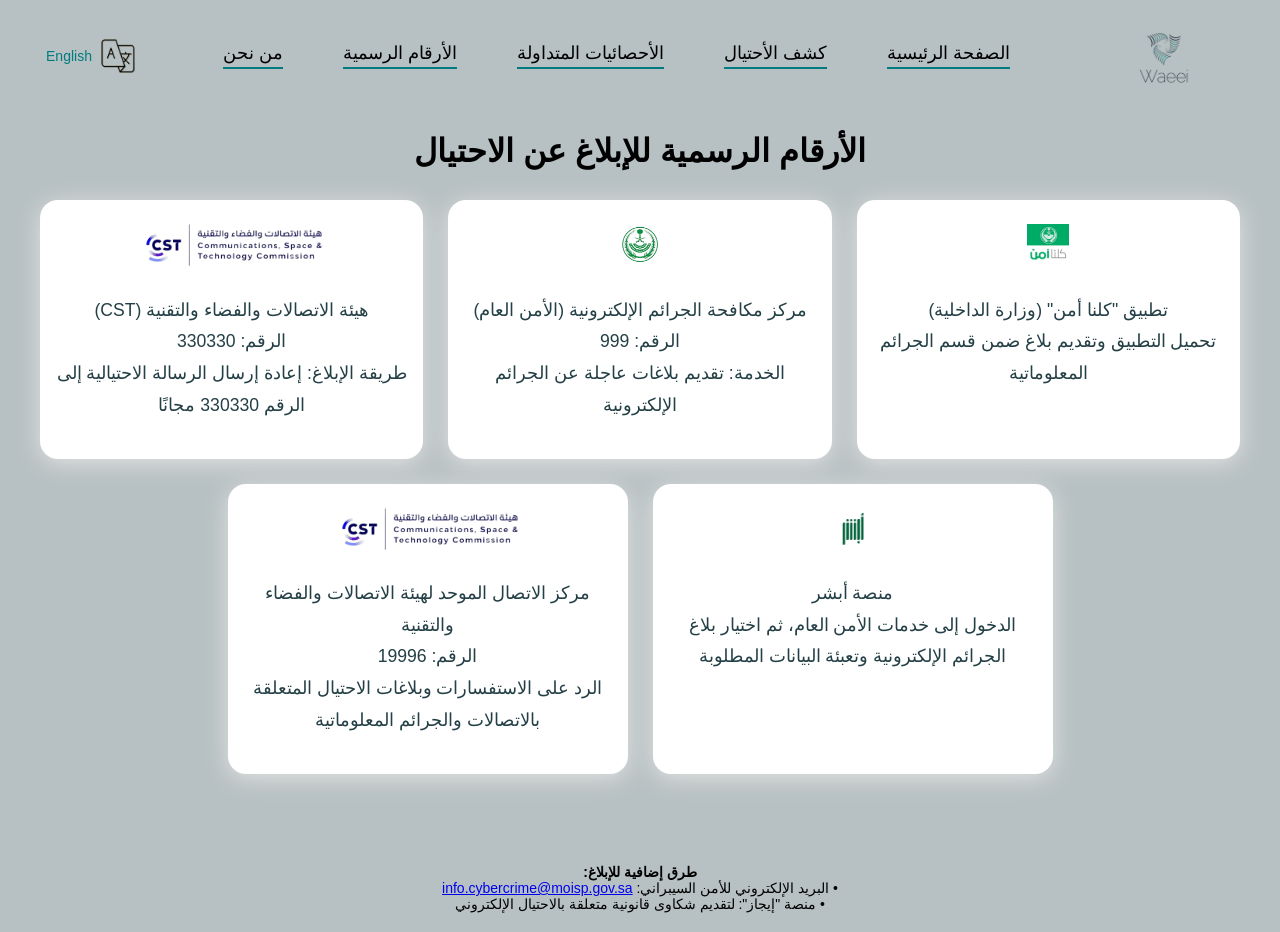
==== call page.html @ 9a3fac6f "waeei team" ====
<!DOCTYPE html>
<html lang="ar" dir="rtl">
<head>
  <meta charset="UTF-8">
  <title>الأرقام الرسمية للإبلاغ عن الاحتيال</title>
  <link rel="stylesheet" href="style.css">
  <style>

body {
  font-family: Arial, sans-serif;
  background: #b7c0c2;
  margin: 0;
  padding: 0;
  min-height: 100vh;
  color: #000;
  text-align: center;
  /*
  overflow: hidden;
  justify-content: center;
  align-items: center;
  
  display: flex;
  flex-direction: column;*/
}

header {
  display: flex;
  align-items: center;
  padding: 15px 40px;
}



.logo {
  margin-left: auto;
}


.menu {
  display: flex;
  gap: 60px;
  margin: 0 auto;
  justify-content: center;

}

.menu div {
  position: relative;
  font-size: 18px;
  cursor: pointer;
  padding-bottom: 5px; 
  }


.menu div::after {
  content: "";
  position: absolute;
  left: 0;
  bottom: 0;
  width: 100%;
  height: 2px;
  background-color: #007b7f; 
}


.logo img {
  height: 77px;
  
}

.lang-switch {
  background: none;
  border: none;
  cursor: pointer;
  font-size: 14px;
  display: flex;
  align-items: center;
  gap: 6px;
  color: #007b7f;
}

.lang-switch img {
  height: 40px;
} 

.lang-wrap {
  margin-right: auto;
  display: flex;
  align-items: center;
}



h1 {
  margin: 20px 5;
}

.numbers-details {
  margin: 30px auto 0 auto;
  max-width: 1200px;
  display: flex;
  flex-wrap: wrap;
  justify-content: center;
  gap: 25px;
  padding-bottom: 30px;
}
.numbers-details .num-card {
  background: #fff;
  border-radius: 18px;
  box-shadow: 0 4px 24px #e3e3e3;
  padding: 24px 15px 20px 15px;
  flex: 1 1 300px;
  min-width: 250px;
  max-width: 370px;
  text-align: center;
  font-size: 1.1rem;
  color: #244046;
  line-height: 1.8;
}
.numbers-details .num-card img {
  height: 42px;
}

.card:hover {
  transform: scale(1.05);
}

.card img {
  max-width: 100%;
  height: 120px;
  object-fit: contain;
  margin-bottom: 10px;
}

.footer {
  background: #b7c0c2;
  padding: 20px;
  margin-top: 40px;
  text-align: center;
  font-size: 14px;
}
  </style>
</head>
<body>
  <header>
        
    <div class="logo">
        <img src="logo Waaie.png" alt="Waeei Logo">
    </div>
        
    <nav class="menu">
      <div>الصفحة الرئيسية</div>
      <div>كشف الأحتيال</div>
      <div>الأحصائيات المتداولة</div>
      <div>الأرقام الرسمية</div>
      <div> من نحن</div>
    </nav>

    <div class="lang-wrap" >
      <button id="lang-switch-btn" class="lang-switch" aria-label="تبديل اللغة" >
      <img id="lang-icon" src="lang.png" alt="lang icon">

      <span id="lang-text">English</span>
      </button>
    </div>
        
        
         
  </header>

  <h1>الأرقام الرسمية للإبلاغ عن الاحتيال</h1>

  <div class="numbers-details">
    <div class="num-card" onclick="goTo('https://www.moi.gov.sa')">
      <img src="kuluna amn.jpeg" alt="كلنا أمن">
      <p>تطبيق "كلنا أمن" (وزارة الداخلية)<br>تحميل التطبيق وتقديم بلاغ ضمن قسم الجرائم المعلوماتية</p>
    </div>

    <div class="num-card" onclick="goTo('https://www.moi.gov.sa')">
      <img src="public Security.png" alt="الأمن العام">
      <p>مركز مكافحة الجرائم الإلكترونية (الأمن العام)<br>الرقم: 999<br>الخدمة: تقديم بلاغات عاجلة عن الجرائم الإلكترونية</p>
    </div>

    <div class="num-card" onclick="goTo('https://www.cst.gov.sa')">
      <img src="cst.png"alt="هيئة الاتصالات">
      <p>هيئة الاتصالات والفضاء والتقنية (CST)<br>الرقم: 330330<br>طريقة الإبلاغ: إعادة إرسال الرسالة الاحتيالية إلى الرقم 330330 مجانًا</p>
    </div>
 
   
    <div class="num-card" onclick="goTo('https://www.absher.sa')">
      <img src="absher.png" alt="أبشر">
      <p>منصة أبشر<br>الدخول إلى خدمات الأمن العام، ثم اختيار بلاغ الجرائم الإلكترونية وتعبئة البيانات المطلوبة</p>
    </div>

    <div class="num-card" onclick="goTo('https://www.cst.gov.sa')">
      <img src="cst.png" alt="مركز الاتصال الموحد">
      <p>مركز الاتصال الموحد لهيئة الاتصالات والفضاء والتقنية<br>الرقم: 19996<br>الرد على الاستفسارات وبلاغات الاحتيال المتعلقة بالاتصالات والجرائم المعلوماتية</p>
    </div>
   </div>
 

  <div class="footer">
    <strong>طرق إضافية للإبلاغ:</strong><br>
    • البريد الإلكتروني للأمن السيبراني: <a href="mailto:info.cybercrime@moisp.gov.sa">info.cybercrime@moisp.gov.sa</a><br>
    • منصة "إيجاز": لتقديم شكاوى قانونية متعلقة بالاحتيال الإلكتروني
  </div>








  <script>
    function goTo(url) {
  if (!url) return;
  window.open(url, '_blank', 'noopener,noreferrer');
}

document.addEventListener('DOMContentLoaded', function () {
  const cards = Array.from(document.querySelectorAll('.card'));
  cards.forEach(card => {
    if (!card.hasAttribute('tabindex')) card.setAttribute('tabindex', '0');
    const dataUrl = card.getAttribute('data-url');
    card.addEventListener('click', (e) => {
      const target = e.target;
      if (target.tagName.toLowerCase() === 'a') return;
      if (dataUrl) goTo(dataUrl);
      else {
        const onclickAttr = card.getAttribute('onclick');
        if (onclickAttr) {
          try {
            const match = onclickAttr.match(/goTo\(['"](.+?)['"]\)/);
            if (match && match[1]) goTo(match[1]);
          } catch (err) {
            console.warn('Failed to execute onclick fallback', err);
          }
        }
      }
    });
    card.addEventListener('keydown', (e) => {
      if (e.key === 'Enter' || e.key === ' ' || e.key === 'Spacebar') {
        e.preventDefault();
        card.click();
      }
    });
    card.addEventListener('focus', () => card.classList.add('focused'));
    card.addEventListener('blur', () => card.classList.remove('focused'));
  });
});

 document.addEventListener('DOMContentLoaded', function () {
      let current = 'ar';

      const translations = {
        ar: {
          title: `شاك في الرابط الي وصلك ومتردد تفتحه؟
               لا تشيل هم ،موقعنا واعي جاب لك الحل!  
               تعال شيك عليه بالذكاء الاصطناعي قبل لا تتهور.
               "خلك واعي”  ولا تخاطر!`,
          desc: `واعي الذكي بيكون معك خطوة بخطوة عشان يكشف لك المحتالين،
            ويحلل الرسائل ،الأرقام،والصور عشان يحميك من أي خداع رقمي.
           كل هذا مدعوم بأقوى تقنيات الذكاء الاصطناعي، يعني حماية ذكية وعلى أعلى مستوى`,
          btn1: 'جرب الآن',
          btn2: 'تواصل معنا',
          nav: ['الصفحة الرئيسية','كشف الاحتيال','الإحصاءات المتداولة','من نحن'],
          icon: 'lang.png',
          switchLabel: 'English',
          footer: '©️ 2025 جميع الحقوق محفوظة لموقع واعي',
          dir: 'rtl',
          htmlLang: 'ar'
        },
        en: {
          title: `?Suspicious about a link you received
             !No worries, Waeei has the solution  
             .Check it with AI before you take risks
            !Stay Aware” and don’t gamble with safety"`,
          desc: `Waeei AI will be with you step by step to detect fraudsters,
           analyze messages, numbers, and images to protect you from any digital scams.
           All powered by advanced Artificial Intelligence for maximum smart protection.`,
          btn1: 'Try Now',
          btn2: 'Contact Us',
          nav: ['Home','Fraud Check','Statistics','About'],
          icon: 'lang.png',
          switchLabel: 'Arabic',
          footer: '©️ 2025 All Rights Reserved for Waeei',
          dir: 'ltr',
          htmlLang: 'en'
        }
      };

      const titleEl = document.getElementById('title');
      const descEl = document.getElementById('desc');
      const btn1 = document.getElementById('btn1');
      const btn2 = document.getElementById('btn2');
      const langBtn = document.getElementById('lang-switch-btn');
      const langIcon = document.getElementById('lang-icon');
      const langText = document.getElementById('lang-text');
      const navItems = document.querySelectorAll('nav > div');
      const footerEl = document.getElementById('footer');

      function updateUI(lang) {
        const t = translations[lang];
        titleEl.textContent = t.title;
        descEl.textContent = t.desc;
        btn1.textContent = t.btn1;
        btn2.textContent = t.btn2;
        navItems.forEach((el, i) => { el.textContent = t.nav[i] || ''; });
        langIcon.src = t.icon;
        langText.textContent = t.switchLabel;
        footerEl.textContent = t.footer;

        document.documentElement.lang = t.htmlLang;
        document.body.dir = t.dir;
        current = lang;
      }

      langBtn.addEventListener('click', function () {
        updateUI(current === 'ar' ? 'en' : 'ar');
      });

      updateUI(current);
});
  </script>
</body>
</html>
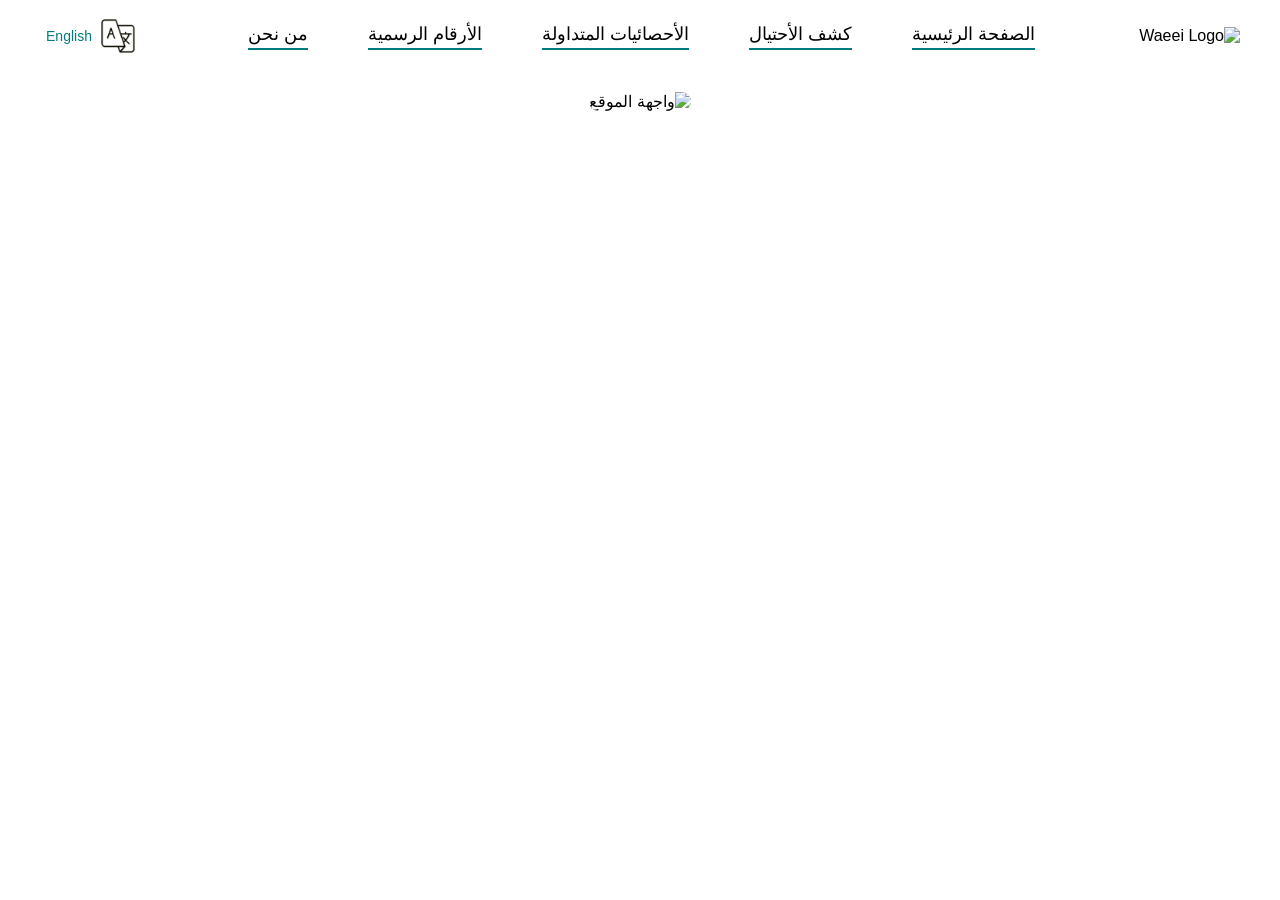
==== commit 0e5234b2: "call page.html" ====
--- a/call page.html
+++ b/call page.html
@@ -8,19 +8,15 @@
 
 body {
   font-family: Arial, sans-serif;
-  background: #b7c0c2;
+  background-image: url("Warning interface Background.svg"); 
+  background-repeat: no-repeat;
+  background-size: cover;
   margin: 0;
   padding: 0;
   min-height: 100vh;
   color: #000;
   text-align: center;
-  /*
-  overflow: hidden;
-  justify-content: center;
-  align-items: center;
-  
-  display: flex;
-  flex-direction: column;*/
+
 }
 
 header {
@@ -90,69 +86,20 @@
 }
 
 
-
-h1 {
-  margin: 20px 5;
-}
-
-.numbers-details {
-  margin: 30px auto 0 auto;
-  max-width: 1200px;
-  display: flex;
-  flex-wrap: wrap;
-  justify-content: center;
-  gap: 25px;
-  padding-bottom: 30px;
-}
-.numbers-details .num-card {
-  background: #fff;
-  border-radius: 18px;
-  box-shadow: 0 4px 24px #e3e3e3;
-  padding: 24px 15px 20px 15px;
-  flex: 1 1 300px;
-  min-width: 250px;
-  max-width: 370px;
-  text-align: center;
-  font-size: 1.1rem;
-  color: #244046;
-  line-height: 1.8;
-}
-.numbers-details .num-card img {
-  height: 42px;
-}
-
-.card:hover {
-  transform: scale(1.05);
-}
-
-.card img {
-  max-width: 100%;
-  height: 120px;
-  object-fit: contain;
-  margin-bottom: 10px;
-}
-
-.footer {
-  background: #b7c0c2;
-  padding: 20px;
-  margin-top: 40px;
-  text-align: center;
-  font-size: 14px;
-}
   </style>
 </head>
 <body>
   <header>
         
     <div class="logo">
-        <img src="logo Waaie.png" alt="Waeei Logo">
+        <img src="logo Waeei.png" alt="Waeei Logo">
     </div>
         
     <nav class="menu">
       <div>الصفحة الرئيسية</div>
       <div>كشف الأحتيال</div>
       <div>الأحصائيات المتداولة</div>
-      <div>الأرقام الرسمية</div>
+      <div> الأرقام الرسمية</div>
       <div> من نحن</div>
     </nav>
 
@@ -168,160 +115,103 @@
          
   </header>
 
-  <h1>الأرقام الرسمية للإبلاغ عن الاحتيال</h1>
-
-  <div class="numbers-details">
-    <div class="num-card" onclick="goTo('https://www.moi.gov.sa')">
-      <img src="kuluna amn.jpeg" alt="كلنا أمن">
-      <p>تطبيق "كلنا أمن" (وزارة الداخلية)<br>تحميل التطبيق وتقديم بلاغ ضمن قسم الجرائم المعلوماتية</p>
-    </div>
-
-    <div class="num-card" onclick="goTo('https://www.moi.gov.sa')">
-      <img src="public Security.png" alt="الأمن العام">
-      <p>مركز مكافحة الجرائم الإلكترونية (الأمن العام)<br>الرقم: 999<br>الخدمة: تقديم بلاغات عاجلة عن الجرائم الإلكترونية</p>
-    </div>
-
-    <div class="num-card" onclick="goTo('https://www.cst.gov.sa')">
-      <img src="cst.png"alt="هيئة الاتصالات">
-      <p>هيئة الاتصالات والفضاء والتقنية (CST)<br>الرقم: 330330<br>طريقة الإبلاغ: إعادة إرسال الرسالة الاحتيالية إلى الرقم 330330 مجانًا</p>
-    </div>
- 
-   
-    <div class="num-card" onclick="goTo('https://www.absher.sa')">
-      <img src="absher.png" alt="أبشر">
-      <p>منصة أبشر<br>الدخول إلى خدمات الأمن العام، ثم اختيار بلاغ الجرائم الإلكترونية وتعبئة البيانات المطلوبة</p>
-    </div>
-
-    <div class="num-card" onclick="goTo('https://www.cst.gov.sa')">
-      <img src="cst.png" alt="مركز الاتصال الموحد">
-      <p>مركز الاتصال الموحد لهيئة الاتصالات والفضاء والتقنية<br>الرقم: 19996<br>الرد على الاستفسارات وبلاغات الاحتيال المتعلقة بالاتصالات والجرائم المعلوماتية</p>
-    </div>
-   </div>
- 
-
-  <div class="footer">
-    <strong>طرق إضافية للإبلاغ:</strong><br>
-    • البريد الإلكتروني للأمن السيبراني: <a href="mailto:info.cybercrime@moisp.gov.sa">info.cybercrime@moisp.gov.sa</a><br>
-    • منصة "إيجاز": لتقديم شكاوى قانونية متعلقة بالاحتيال الإلكتروني
-  </div>
-
-
-
-
-
+<div style="width: 100%; text-align: center; margin: 20px 0;">
+  <img   id="main-image" src="Warning interface.svg" alt="واجهة الموقع" style="width: 100%; height: auto; border-radius: 10px;">
+</div>
 
 
 
   <script>
-    function goTo(url) {
-  if (!url) return;
-  window.open(url, '_blank', 'noopener,noreferrer');
-}
-
-document.addEventListener('DOMContentLoaded', function () {
-  const cards = Array.from(document.querySelectorAll('.card'));
-  cards.forEach(card => {
-    if (!card.hasAttribute('tabindex')) card.setAttribute('tabindex', '0');
-    const dataUrl = card.getAttribute('data-url');
-    card.addEventListener('click', (e) => {
-      const target = e.target;
-      if (target.tagName.toLowerCase() === 'a') return;
-      if (dataUrl) goTo(dataUrl);
-      else {
-        const onclickAttr = card.getAttribute('onclick');
-        if (onclickAttr) {
-          try {
-            const match = onclickAttr.match(/goTo\(['"](.+?)['"]\)/);
-            if (match && match[1]) goTo(match[1]);
-          } catch (err) {
-            console.warn('Failed to execute onclick fallback', err);
+  function goTo(url) {
+    if (!url) return;
+    window.open(url, '_blank', 'noopener,noreferrer');
+  }
+
+  document.addEventListener('DOMContentLoaded', function () {
+    const cards = Array.from(document.querySelectorAll('.card'));
+    cards.forEach(card => {
+      if (!card.hasAttribute('tabindex')) card.setAttribute('tabindex', '0');
+      const dataUrl = card.getAttribute('data-url');
+      card.addEventListener('click', (e) => {
+        const target = e.target;
+        if (target.tagName.toLowerCase() === 'a') return;
+        if (dataUrl) goTo(dataUrl);
+        else {
+          const onclickAttr = card.getAttribute('onclick');
+          if (onclickAttr) {
+            try {
+              const match = onclickAttr.match(/goTo\(['"](.+?)['"]\)/);
+              if (match && match[1]) goTo(match[1]);
+            } catch (err) {
+              console.warn('Failed to execute onclick fallback', err);
+            }
           }
         }
+      });
+      card.addEventListener('keydown', (e) => {
+        if (e.key === 'Enter' || e.key === ' ' || e.key === 'Spacebar') {
+          e.preventDefault();
+          card.click();
+        }
+      });
+      card.addEventListener('focus', () => card.classList.add('focused'));
+      card.addEventListener('blur', () => card.classList.remove('focused'));
+    });
+  });
+
+  // 🔹 نظام الترجمة مع تبديل الصورة
+  document.addEventListener('DOMContentLoaded', function () {
+    let current = 'ar';
+
+    const translations = {
+      ar: {
+      
+        nav: ['الصفحة الرئيسية','كشف الاحتيال','الأرقام الرسمية','الإحصاءات المتداولة','من نحن'],
+        icon: 'lang.png',
+        switchLabel: 'English',
+        dir: 'rtl',
+        htmlLang: 'ar',
+        image: 'Warning interface.svg' // 🖼️ الصورة العربية
+      },
+      en: {
+       
+        nav: ['Home','Fraud Check','Official figures','Statistics','About'],
+        icon: 'lang.png',
+        switchLabel: 'Arabic',
+        dir: 'ltr',
+        htmlLang: 'en',
+        image: 'Warning interface EN.svg' // 🖼️ الصورة الإنجليزية
       }
+    };
+
+
+  
+    const langIcon = document.getElementById('lang-icon');
+    const langText = document.getElementById('lang-text');
+    const navItems = document.querySelectorAll('nav > div');
+    const mainImage = document.getElementById('main-image');
+
+    function updateUI(lang) {
+      
+      navItems.forEach((el, i) => { el.textContent = t.nav[i] || ''; });
+      if (langIcon) langIcon.src = t.icon;
+      if (langText) langText.textContent = t.switchLabel;
+      if (mainImage) mainImage.src = t.image;
+
+      document.documentElement.lang = t.htmlLang;
+      document.body.dir = t.dir;
+      current = lang;
+    }
+
+    langBtn.addEventListener('click', function () {
+      updateUI(current === 'ar' ? 'en' : 'ar');
     });
-    card.addEventListener('keydown', (e) => {
-      if (e.key === 'Enter' || e.key === ' ' || e.key === 'Spacebar') {
-        e.preventDefault();
-        card.click();
-      }
-    });
-    card.addEventListener('focus', () => card.classList.add('focused'));
-    card.addEventListener('blur', () => card.classList.remove('focused'));
+
+    updateUI(current);
   });
-});
-
- document.addEventListener('DOMContentLoaded', function () {
-      let current = 'ar';
-
-      const translations = {
-        ar: {
-          title: `شاك في الرابط الي وصلك ومتردد تفتحه؟
-               لا تشيل هم ،موقعنا واعي جاب لك الحل!  
-               تعال شيك عليه بالذكاء الاصطناعي قبل لا تتهور.
-               "خلك واعي”  ولا تخاطر!`,
-          desc: `واعي الذكي بيكون معك خطوة بخطوة عشان يكشف لك المحتالين،
-            ويحلل الرسائل ،الأرقام،والصور عشان يحميك من أي خداع رقمي.
-           كل هذا مدعوم بأقوى تقنيات الذكاء الاصطناعي، يعني حماية ذكية وعلى أعلى مستوى`,
-          btn1: 'جرب الآن',
-          btn2: 'تواصل معنا',
-          nav: ['الصفحة الرئيسية','كشف الاحتيال','الإحصاءات المتداولة','من نحن'],
-          icon: 'lang.png',
-          switchLabel: 'English',
-          footer: '©️ 2025 جميع الحقوق محفوظة لموقع واعي',
-          dir: 'rtl',
-          htmlLang: 'ar'
-        },
-        en: {
-          title: `?Suspicious about a link you received
-             !No worries, Waeei has the solution  
-             .Check it with AI before you take risks
-            !Stay Aware” and don’t gamble with safety"`,
-          desc: `Waeei AI will be with you step by step to detect fraudsters,
-           analyze messages, numbers, and images to protect you from any digital scams.
-           All powered by advanced Artificial Intelligence for maximum smart protection.`,
-          btn1: 'Try Now',
-          btn2: 'Contact Us',
-          nav: ['Home','Fraud Check','Statistics','About'],
-          icon: 'lang.png',
-          switchLabel: 'Arabic',
-          footer: '©️ 2025 All Rights Reserved for Waeei',
-          dir: 'ltr',
-          htmlLang: 'en'
-        }
-      };
-
-      const titleEl = document.getElementById('title');
-      const descEl = document.getElementById('desc');
-      const btn1 = document.getElementById('btn1');
-      const btn2 = document.getElementById('btn2');
-      const langBtn = document.getElementById('lang-switch-btn');
-      const langIcon = document.getElementById('lang-icon');
-      const langText = document.getElementById('lang-text');
-      const navItems = document.querySelectorAll('nav > div');
-      const footerEl = document.getElementById('footer');
-
-      function updateUI(lang) {
-        const t = translations[lang];
-        titleEl.textContent = t.title;
-        descEl.textContent = t.desc;
-        btn1.textContent = t.btn1;
-        btn2.textContent = t.btn2;
-        navItems.forEach((el, i) => { el.textContent = t.nav[i] || ''; });
-        langIcon.src = t.icon;
-        langText.textContent = t.switchLabel;
-        footerEl.textContent = t.footer;
-
-        document.documentElement.lang = t.htmlLang;
-        document.body.dir = t.dir;
-        current = lang;
-      }
-
-      langBtn.addEventListener('click', function () {
-        updateUI(current === 'ar' ? 'en' : 'ar');
-      });
-
-      updateUI(current);
-});
-  </script>
+</script>
 </body>
-</html>+</html>
+
+
+
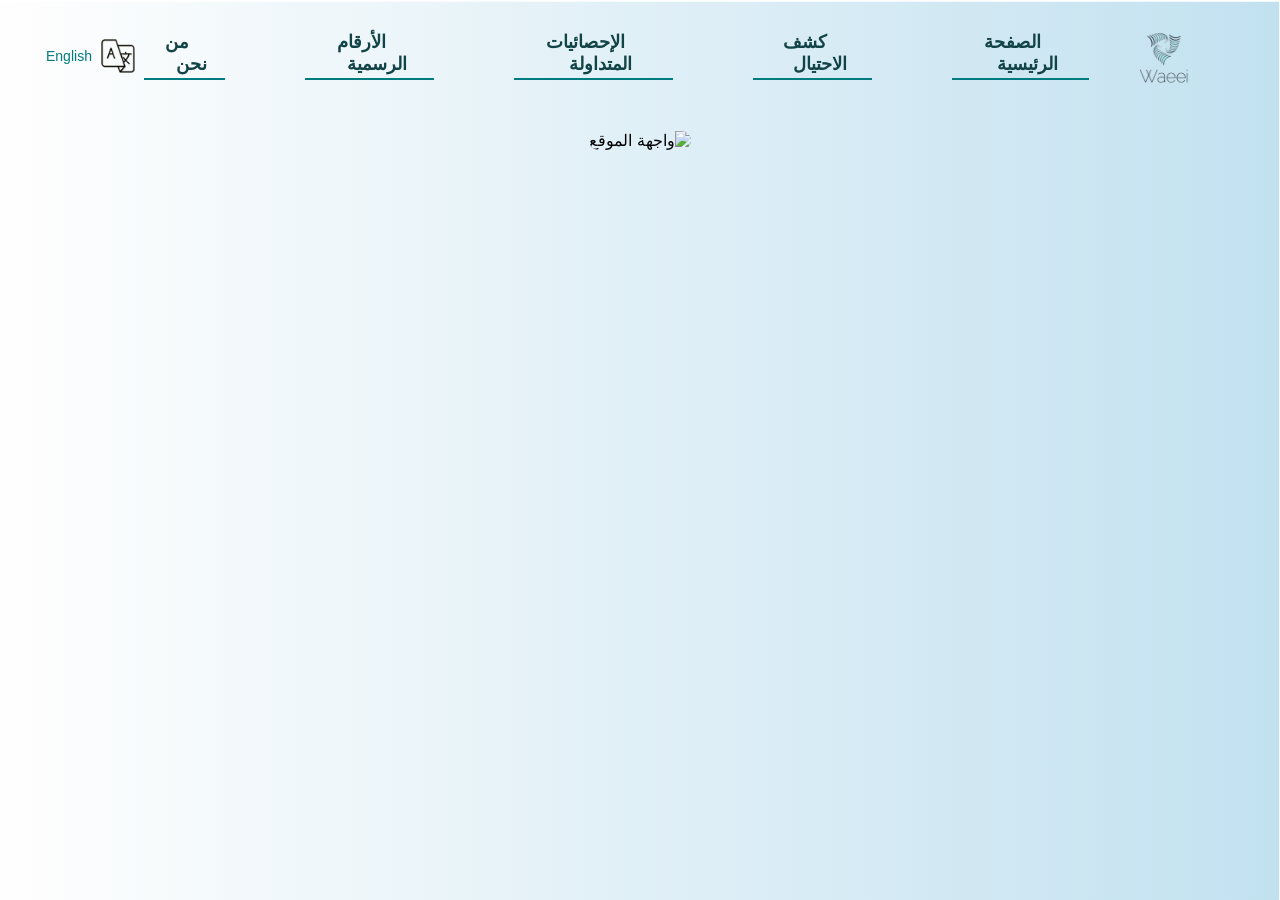
==== commit 242a02ad: "Refactor header and menu styles in call page.html" ====
--- a/call page.html
+++ b/call page.html
@@ -21,32 +21,23 @@
 
 header {
   display: flex;
+  justify-content: space-between;
   align-items: center;
   padding: 15px 40px;
 }
 
-
-
-.logo {
-  margin-left: auto;
-}
-
-
 .menu {
   display: flex;
-  gap: 60px;
-  margin: 0 auto;
-  justify-content: center;
-
+  gap: 80px;
 }
 
 .menu div {
   position: relative;
   font-size: 18px;
   cursor: pointer;
-  padding-bottom: 5px; 
-  }
-
+  padding-bottom: 5px;
+  z-index: 9999;
+}
 
 .menu div::after {
   content: "";
@@ -55,13 +46,17 @@
   bottom: 0;
   width: 100%;
   height: 2px;
-  background-color: #007b7f; 
-}
-
+  background-color: #007b7f;
+}
 
 .logo img {
   height: 77px;
-  
+}
+
+.mainLogo {
+  height: 200px;
+  width: 400px;
+  margin-bottom: 20px;
 }
 
 .lang-switch {
@@ -77,43 +72,75 @@
 
 .lang-switch img {
   height: 40px;
-} 
-
-.lang-wrap {
-  margin-right: auto;
-  display: flex;
-  align-items: center;
+}
+
+
+a {
+  position: relative;
+  z-index: 99999 !important;
+  pointer-events: auto !important;
+}
+
+.menu a {
+  position: relative;
+  color: #124447;            
+  text-decoration: none;      
+  font-weight: bold;
+  padding: 8px 15px;          
+  border-radius: 10px;        
+  transition: all 0.3s ease; 
+}
+
+.menu a:hover {
+  background-color: rgba(0, 123, 127, 0.3); 
+  color: #007b7f;                            
+  transform: translateY(-3px);              
+  box-shadow: 0 4px 6px rgba(0, 0, 0, 0.3);
+}
+
+
+.menu a:active {
+  background-color: rgba(0, 123, 127, 0.5);
+  transform: translateY(0px);
+  box-shadow: 0 2px 4px rgba(0, 0, 0, 0.1);
 }
 
 
   </style>
 </head>
 <body>
-  <header>
-        
-    <div class="logo">
-        <img src="logo Waeei.png" alt="Waeei Logo">
-    </div>
-        
-    <nav class="menu">
-      <div>الصفحة الرئيسية</div>
-      <div>كشف الأحتيال</div>
-      <div>الأحصائيات المتداولة</div>
-      <div> الأرقام الرسمية</div>
-      <div> من نحن</div>
-    </nav>
-
-    <div class="lang-wrap" >
-      <button id="lang-switch-btn" class="lang-switch" aria-label="تبديل اللغة" >
+
+<header>
+  <div class="logo">
+    <img src="logo Waeei.png" alt="Waeei Logo">
+  </div>
+
+  <nav class="menu">
+    <div data-intro="هذه الصفحة الرئيسية لموقع واعي.">
+      <a href="main page.html" >الصفحة الرئيسية</a>
+    </div>
+    <div data-intro="من هنا يمكنك فحص الرابط المشبوه.">
+      <a href="detection.html"> كشف الأحتيال</a>
+    </div>
+    <div data-intro="قسم الإحصائيات المتداولة.">
+      <a href="graph.html"> الإحصائيات المتداولة</a> 
+    </div>
+    <div data-intro="الأرقام الرسمية للتبليغ عن الاحتيال.">
+      <a href="call page.html">الأرقام الرسمية</a>
+      
+    </div>
+    <div data-intro="تعرف على مشروع واعي وفريقه من هنا.">
+      <a href="us.html"> من نحن</a>
+    </div>
+  </nav>
+
+  <div class="lang-wrap">
+    <button id="lang-switch-btn" class="lang-switch" aria-label="تبديل اللغة">
       <img id="lang-icon" src="lang.png" alt="lang icon">
-
       <span id="lang-text">English</span>
-      </button>
-    </div>
-        
-        
-         
-  </header>
+    </button>
+  </div>
+</header>
 
 <div style="width: 100%; text-align: center; margin: 20px 0;">
   <img   id="main-image" src="Warning interface.svg" alt="واجهة الموقع" style="width: 100%; height: auto; border-radius: 10px;">
@@ -121,97 +148,77 @@
 
 
 
-  <script>
-  function goTo(url) {
-    if (!url) return;
-    window.open(url, '_blank', 'noopener,noreferrer');
+<script>
+document.addEventListener('DOMContentLoaded', function () {
+  let current = 'ar';
+
+  // لازم يطابق ترتيب الروابط في الهيدر:
+  // [الصفحة الرئيسية, كشف الاحتيال, الإحصائيات المتداولة, الأرقام الرسمية, من نحن]
+  const translations = {
+    ar: {
+      nav: ['الصفحة الرئيسية','كشف الاحتيال','الإحصائيات المتداولة','الأرقام الرسمية','من نحن'],
+      icon: 'lang.png',
+      switchLabel: 'English',
+      dir: 'rtl',
+      htmlLang: 'ar',
+      image: 'Warning interface.svg'
+    },
+    en: {
+      nav: ['Home','Fraud Check','Statistics','Official Numbers','About Us'],
+      icon: 'lang.png',
+      switchLabel: 'Arabic',
+      dir: 'ltr',
+      htmlLang: 'en',
+      image: 'Warning interface EN.svg'
+    }
+  };
+
+  // ✅ التحديدات الصحيحة
+  const langBtn   = document.getElementById('lang-switch-btn');
+  const langIcon  = document.getElementById('lang-icon');
+  const langText  = document.getElementById('lang-text');
+  const mainImage = document.getElementById('main-image');
+
+  // ✅ امسكي الروابط مباشرة بدون IDs
+  const navLinks = document.querySelectorAll('.menu a');
+
+  function updateUI(lang) {
+    const t = translations[lang];
+
+    // حدّث نصوص الروابط حسب ترتيبها
+    navLinks.forEach((a, i) => {
+      if (t.nav[i]) a.textContent = t.nav[i];
+    });
+
+    // بدّلي الأيقونة / نص زر اللغة / الصورة الرئيسية
+    if (langIcon)  langIcon.src = t.icon;
+    if (langText)  langText.textContent = t.switchLabel;
+    if (mainImage) mainImage.src = t.image;
+
+    // اتجاه الصفحة ولغة الـ HTML
+    document.documentElement.lang = t.htmlLang;
+    document.body.dir = t.dir;
+
+    current = lang;
   }
 
-  document.addEventListener('DOMContentLoaded', function () {
-    const cards = Array.from(document.querySelectorAll('.card'));
-    cards.forEach(card => {
-      if (!card.hasAttribute('tabindex')) card.setAttribute('tabindex', '0');
-      const dataUrl = card.getAttribute('data-url');
-      card.addEventListener('click', (e) => {
-        const target = e.target;
-        if (target.tagName.toLowerCase() === 'a') return;
-        if (dataUrl) goTo(dataUrl);
-        else {
-          const onclickAttr = card.getAttribute('onclick');
-          if (onclickAttr) {
-            try {
-              const match = onclickAttr.match(/goTo\(['"](.+?)['"]\)/);
-              if (match && match[1]) goTo(match[1]);
-            } catch (err) {
-              console.warn('Failed to execute onclick fallback', err);
-            }
-          }
-        }
-      });
-      card.addEventListener('keydown', (e) => {
-        if (e.key === 'Enter' || e.key === ' ' || e.key === 'Spacebar') {
-          e.preventDefault();
-          card.click();
-        }
-      });
-      card.addEventListener('focus', () => card.classList.add('focused'));
-      card.addEventListener('blur', () => card.classList.remove('focused'));
-    });
-  });
-
-  // 🔹 نظام الترجمة مع تبديل الصورة
-  document.addEventListener('DOMContentLoaded', function () {
-    let current = 'ar';
-
-    const translations = {
-      ar: {
-      
-        nav: ['الصفحة الرئيسية','كشف الاحتيال','الأرقام الرسمية','الإحصاءات المتداولة','من نحن'],
-        icon: 'lang.png',
-        switchLabel: 'English',
-        dir: 'rtl',
-        htmlLang: 'ar',
-        image: 'Warning interface.svg' // 🖼️ الصورة العربية
-      },
-      en: {
-       
-        nav: ['Home','Fraud Check','Official figures','Statistics','About'],
-        icon: 'lang.png',
-        switchLabel: 'Arabic',
-        dir: 'ltr',
-        htmlLang: 'en',
-        image: 'Warning interface EN.svg' // 🖼️ الصورة الإنجليزية
-      }
-    };
-
-
-  
-    const langIcon = document.getElementById('lang-icon');
-    const langText = document.getElementById('lang-text');
-    const navItems = document.querySelectorAll('nav > div');
-    const mainImage = document.getElementById('main-image');
-
-    function updateUI(lang) {
-      
-      navItems.forEach((el, i) => { el.textContent = t.nav[i] || ''; });
-      if (langIcon) langIcon.src = t.icon;
-      if (langText) langText.textContent = t.switchLabel;
-      if (mainImage) mainImage.src = t.image;
-
-      document.documentElement.lang = t.htmlLang;
-      document.body.dir = t.dir;
-      current = lang;
-    }
-
+  if (langBtn) {
     langBtn.addEventListener('click', function () {
       updateUI(current === 'ar' ? 'en' : 'ar');
     });
-
-    updateUI(current);
-  });
+  }
+
+  // تهيئة أولية
+  updateUI(current);
+});
 </script>
+
 </body>
+<script src="https://unpkg.com/intro.js/minified/intro.min.js"></script>
+<link rel="stylesheet" href="https://unpkg.com/intro.js/minified/introjs.min.css">
+<script src="simpleMode.js"></script>
 </html>
 
 
 
+
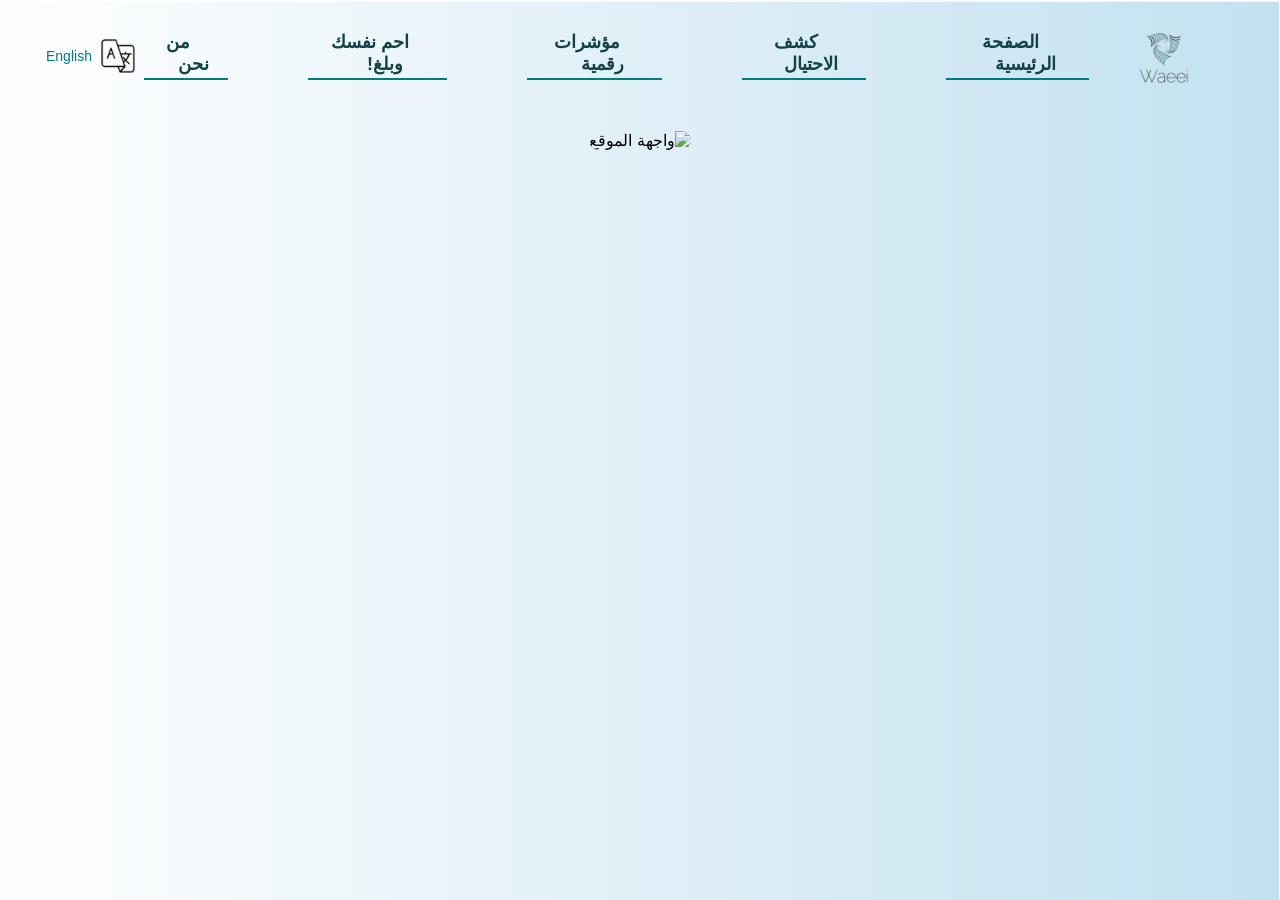
==== commit def741e4: "Update call page.html Changing names" ====
--- a/call page.html
+++ b/call page.html
@@ -123,10 +123,10 @@
       <a href="detection.html"> كشف الأحتيال</a>
     </div>
     <div data-intro="قسم الإحصائيات المتداولة.">
-      <a href="graph.html"> الإحصائيات المتداولة</a> 
+      <a href="graph.html">مؤشرات رقمية</a> 
     </div>
     <div data-intro="الأرقام الرسمية للتبليغ عن الاحتيال.">
-      <a href="call page.html">الأرقام الرسمية</a>
+      <a href="call page.html">احم نفسك وبلغ!</a>
       
     </div>
     <div data-intro="تعرف على مشروع واعي وفريقه من هنا.">
@@ -152,11 +152,10 @@
 document.addEventListener('DOMContentLoaded', function () {
   let current = 'ar';
 
-  // لازم يطابق ترتيب الروابط في الهيدر:
-  // [الصفحة الرئيسية, كشف الاحتيال, الإحصائيات المتداولة, الأرقام الرسمية, من نحن]
+  
   const translations = {
     ar: {
-      nav: ['الصفحة الرئيسية','كشف الاحتيال','الإحصائيات المتداولة','الأرقام الرسمية','من نحن'],
+      nav: ['الصفحة الرئيسية','كشف الاحتيال','مؤشرات رقمية','احم نفسك وبلغ!','من نحن'],
       icon: 'lang.png',
       switchLabel: 'English',
       dir: 'rtl',
@@ -164,7 +163,7 @@
       image: 'Warning interface.svg'
     },
     en: {
-      nav: ['Home','Fraud Check','Statistics','Official Numbers','About Us'],
+      nav: ['Home','Fraud Check','Digital indicators','Protect yourself and report !','About Us'],
       icon: 'lang.png',
       switchLabel: 'Arabic',
       dir: 'ltr',
@@ -173,29 +172,29 @@
     }
   };
 
-  // ✅ التحديدات الصحيحة
+  
   const langBtn   = document.getElementById('lang-switch-btn');
   const langIcon  = document.getElementById('lang-icon');
   const langText  = document.getElementById('lang-text');
   const mainImage = document.getElementById('main-image');
 
-  // ✅ امسكي الروابط مباشرة بدون IDs
+  
   const navLinks = document.querySelectorAll('.menu a');
 
   function updateUI(lang) {
     const t = translations[lang];
 
-    // حدّث نصوص الروابط حسب ترتيبها
+   
     navLinks.forEach((a, i) => {
       if (t.nav[i]) a.textContent = t.nav[i];
     });
 
-    // بدّلي الأيقونة / نص زر اللغة / الصورة الرئيسية
+    
     if (langIcon)  langIcon.src = t.icon;
     if (langText)  langText.textContent = t.switchLabel;
     if (mainImage) mainImage.src = t.image;
 
-    // اتجاه الصفحة ولغة الـ HTML
+    
     document.documentElement.lang = t.htmlLang;
     document.body.dir = t.dir;
 
@@ -208,7 +207,7 @@
     });
   }
 
-  // تهيئة أولية
+ 
   updateUI(current);
 });
 </script>
